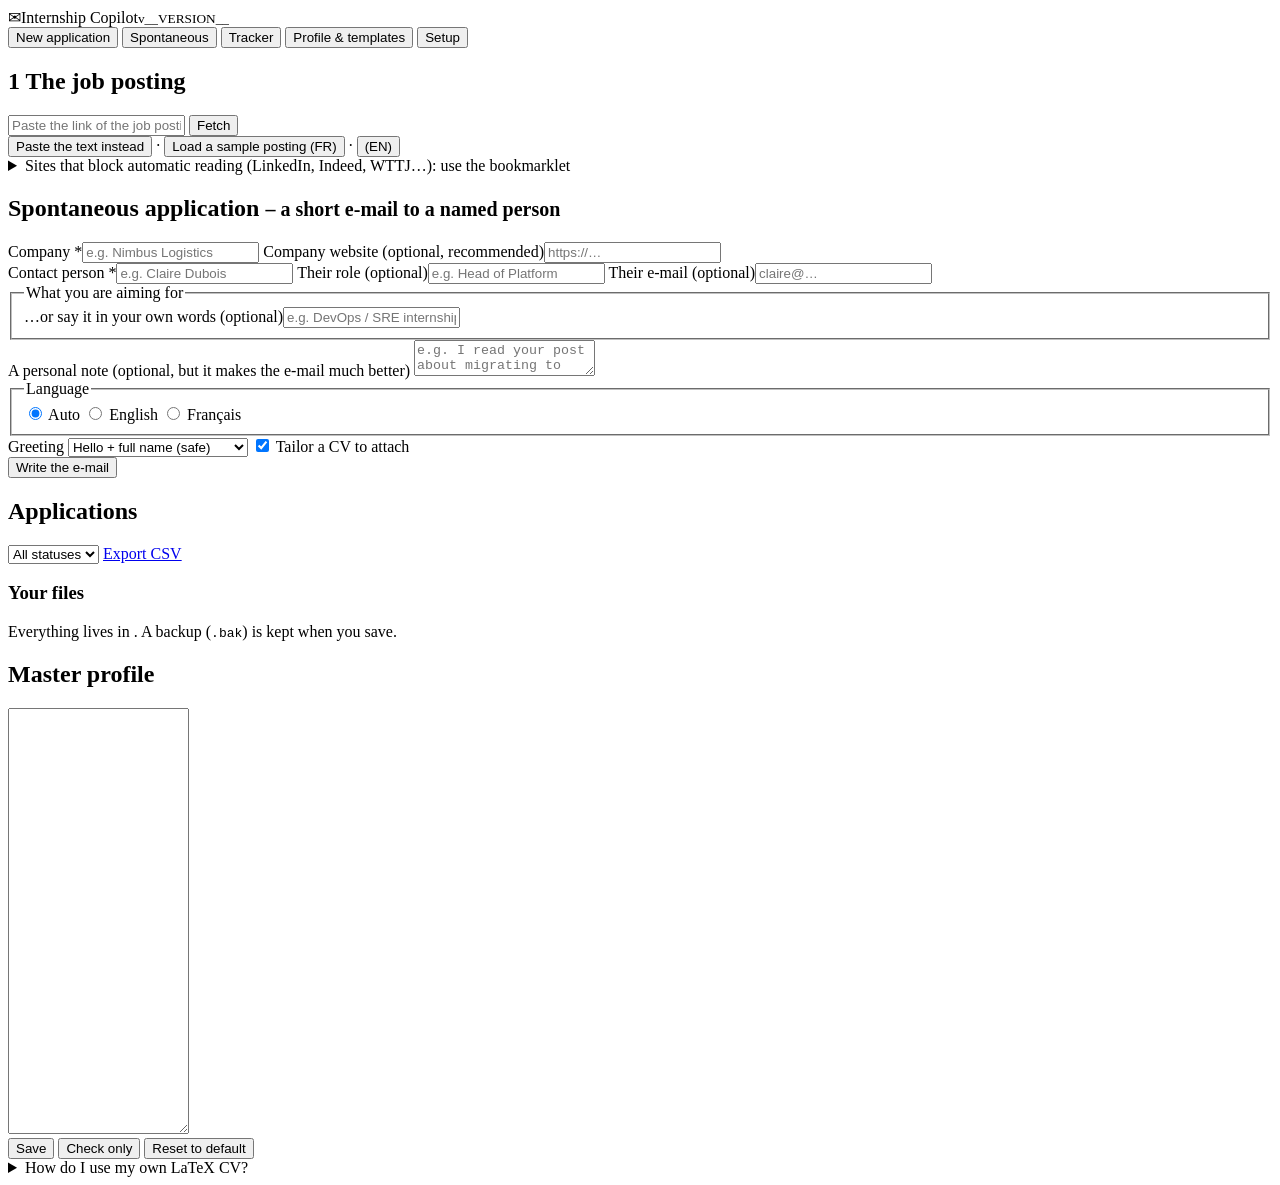
==== internship-copilot/copilot/static/index.html @ d476e4db "first commit" ====
<!doctype html>
<html lang="en">
<head>
<meta charset="utf-8">
<meta name="viewport" content="width=device-width, initial-scale=1">
<title>Internship Copilot</title>
<link rel="stylesheet" href="/static/app.css?v=__VERSION__">
</head>
<body>
<div id="demo-banner" class="banner demo" hidden>
  <strong>Demo mode</strong> – no AI model is used: paragraphs are templated placeholders so you can try the interface.
  Real letters need Ollama (see the <a href="#" data-goto="setup">Setup</a> tab).
</div>

<header class="top">
  <div class="brand"><span class="logo" aria-hidden="true">✉</span><span>Internship Copilot</span><small>v__VERSION__</small></div>
  <nav id="tabs" aria-label="Sections">
    <button data-tab="new" class="active">New application</button>
    <button data-tab="spont">Spontaneous</button>
    <button data-tab="tracker">Tracker <span id="due-badge" class="badge" hidden></span></button>
    <button data-tab="profile">Profile &amp; templates</button>
    <button data-tab="setup">Setup</button>
  </nav>
  <div id="pills" class="pills" aria-live="polite"></div>
</header>

<main>
  <div id="global-warnings"></div>

  <!-- ====================================================== NEW APPLICATION -->
  <section id="tab-new" class="tab active">
    <div class="card">
      <h2><span class="step">1</span> The job posting</h2>
      <form id="fetch-form" class="row">
        <input id="job-url" type="url" placeholder="Paste the link of the job posting (LinkedIn, WelcomeToTheJungle, Indeed, company site…)" autocomplete="off">
        <button class="primary" id="btn-fetch" type="submit">Fetch</button>
      </form>
      <div class="row tight muted small">
        <button type="button" class="link" id="btn-toggle-paste">Paste the text instead</button> ·
        <button type="button" class="link" id="btn-sample-fr">Load a sample posting (FR)</button> ·
        <button type="button" class="link" id="btn-sample-en">(EN)</button>
      </div>
      <div id="fetch-error" class="notice error" hidden></div>
      <div id="paste-box" hidden>
        <p class="muted small">Open the posting in your browser, select the description (or the whole page) and paste it here. This always works, even on sites that block automatic reading.</p>
        <div class="grid2">
          <label>Job title (optional)<input id="paste-title" type="text"></label>
          <label>Company (optional)<input id="paste-company" type="text"></label>
        </div>
        <textarea id="paste-text" rows="8" placeholder="Paste the job description here…"></textarea>
        <div class="row"><button class="primary" id="btn-use-paste">Use this text</button></div>
      </div>
      <details class="bookmarklet">
        <summary>Sites that block automatic reading (LinkedIn, Indeed, WTTJ…): use the bookmarklet</summary>
        <p class="small">Drag this button to your bookmarks bar. Then, on any job page, click it: the page text opens here, ready to use. Nothing is sent anywhere except to this local app.</p>
        <p><a id="bookmarklet" class="bm" href="#">➜ Send to Copilot</a> <span class="muted small">(drag me to the bookmarks bar; if you select the job description first, only the selection is sent)</span></p>
      </details>
    </div>

    <div id="job-preview" class="card" hidden>
      <h2><span class="step">2</span> What was found <small class="muted" id="job-source"></small></h2>
      <div class="grid3">
        <label>Job title<input id="job-title" type="text"></label>
        <label>Company<input id="job-company" type="text"></label>
        <label>Posting language
          <select id="job-lang"><option value="unknown">auto-detect</option><option value="fr">Français</option><option value="en">English</option><option value="de">Deutsch</option></select>
        </label>
      </div>
      <div id="fit-list" class="fit-list"></div>
      <details>
        <summary>Job text used for the letter (<span id="job-chars">0</span> characters, editable)</summary>
        <textarea id="job-desc" rows="12"></textarea>
      </details>
    </div>

    <div id="gen-card" class="card" hidden>
      <h2><span class="step">3</span> The letter</h2>
      <div class="grid2">
        <fieldset>
          <legend>Language</legend>
          <label class="inline"><input type="radio" name="lang" value="auto" checked> Auto (same as the posting)</label>
          <label class="inline"><input type="radio" name="lang" value="en"> English</label>
          <label class="inline"><input type="radio" name="lang" value="fr"> Français</label>
        </fieldset>
        <div>
          <label>Form &amp; general content
            <select id="bp-select"></select>
          </label>
          <div id="bp-summary" class="bp-summary"></div>
          <button type="button" class="link small" id="bp-edit">Edit this form</button>
        </div>
      </div>
      <div class="grid3">
        <label>Recipient name (optional)<input id="contact-name" type="text" placeholder="e.g. Claire Dubois"></label>
        <label>Recipient role (optional)<input id="contact-role" type="text" placeholder="e.g. Engineering Manager"></label>
        <label>Greeting
          <select id="greeting"><option value="auto">Hello + full name (safe)</option><option value="ms">Ms. / Madame + last name</option><option value="mr">Mr. / Monsieur + last name</option><option value="first">First name only</option></select>
        </label>
      </div>
      <label>Anything specific you want the letter to say? (optional)
        <textarea id="note" rows="2" placeholder="e.g. I used their open-source tool X during my project; I met a recruiter at a career fair…  (written in any language; the model adapts it)"></textarea>
      </label>
      <div class="grid2">
        <label>Company website (optional: used to find facts)<input id="company-url" type="url" placeholder="https://…"></label>
        <label class="inline check"><input type="checkbox" id="with-cv" checked> Also tailor my CV for this job</label>
      </div>
      <details>
        <summary>Advanced</summary>
        <label>Model <select id="model-select"></select></label>
      </details>
      <div class="row"><button class="primary big" id="btn-generate">Generate letter &amp; CV</button><span id="gen-hint" class="muted small"></span></div>
    </div>

    <div id="progress-card" class="card" hidden></div>
  </section>

  <!-- ====================================================== SPONTANEOUS -->
  <section id="tab-spont" class="tab">
    <div class="card">
      <h2>Spontaneous application <small class="muted">– a short e-mail to a named person</small></h2>
      <div class="grid2">
        <label>Company *<input id="sp-company" type="text" placeholder="e.g. Nimbus Logistics"></label>
        <label>Company website (optional, recommended)<input id="sp-url" type="url" placeholder="https://…"></label>
      </div>
      <div class="grid3">
        <label>Contact person *<input id="sp-contact" type="text" placeholder="e.g. Claire Dubois"></label>
        <label>Their role (optional)<input id="sp-role" type="text" placeholder="e.g. Head of Platform"></label>
        <label>Their e-mail (optional)<input id="sp-email" type="email" placeholder="claire@…"></label>
      </div>
      <fieldset>
        <legend>What you are aiming for</legend>
        <div id="sp-domains" class="chips"></div>
        <label>…or say it in your own words (optional)<input id="sp-focus" type="text" placeholder="e.g. DevOps / SRE internship"></label>
      </fieldset>
      <label>A personal note (optional, but it makes the e-mail much better)
        <textarea id="sp-note" rows="2" placeholder="e.g. I read your post about migrating to Kubernetes; we met at DevOpsDays…"></textarea>
      </label>
      <div class="grid3">
        <fieldset>
          <legend>Language</legend>
          <label class="inline"><input type="radio" name="sp-lang" value="auto" checked> Auto</label>
          <label class="inline"><input type="radio" name="sp-lang" value="en"> English</label>
          <label class="inline"><input type="radio" name="sp-lang" value="fr"> Français</label>
        </fieldset>
        <label>Greeting
          <select id="sp-greeting"><option value="auto">Hello + full name (safe)</option><option value="ms">Ms. / Madame + last name</option><option value="mr">Mr. / Monsieur + last name</option><option value="first">First name only</option></select>
        </label>
        <label class="inline check"><input type="checkbox" id="sp-cv" checked> Tailor a CV to attach</label>
      </div>
      <label id="sp-bp-wrap" hidden>Form of the e-mail <select id="sp-bp"></select></label>
      <div class="row"><button class="primary big" id="btn-sp-generate">Write the e-mail</button><span class="muted small" id="sp-hint"></span></div>
    </div>
    <div id="sp-progress" class="card" hidden></div>
  </section>

  <!-- ====================================================== TRACKER -->
  <section id="tab-tracker" class="tab">
    <div class="card">
      <div class="row between">
        <h2>Applications</h2>
        <div class="row">
          <select id="tr-filter"><option value="">All statuses</option></select>
          <a class="btn" href="/api/applications.csv" download>Export CSV</a>
        </div>
      </div>
      <div id="due-box"></div>
      <div id="tracker-table"></div>
    </div>
  </section>

  <!-- ====================================================== PROFILE & TEMPLATES -->
  <section id="tab-profile" class="tab">
    <div class="split">
      <aside class="card files">
        <h3>Your files</h3>
        <div id="file-list"></div>
        <p class="muted small">Everything lives in <code id="data-dir"></code>. A backup (<code>.bak</code>) is kept when you save.</p>
      </aside>
      <div class="card editor">
        <div class="row between"><h2 id="ed-title">Master profile</h2><span id="ed-state" class="muted small"></span></div>
        <p id="ed-help" class="muted small"></p>
        <div id="ed-msgs"></div>
        <textarea id="ed-text" class="code" spellcheck="false" rows="28"></textarea>
        <div class="row">
          <button class="primary" id="ed-save">Save</button>
          <button id="ed-validate">Check only</button>
          <button id="ed-reset" class="danger-outline">Reset to default</button>
          <button id="ed-duplicate" hidden>Duplicate as a new form…</button>
          <span class="spacer"></span>
          <span id="ed-cv-tools" hidden>
            <button id="ed-build-en">Build test CV (EN)</button>
            <button id="ed-build-fr">Build test CV (FR)</button>
          </span>
        </div>
        <div id="ed-preview" hidden></div>
        <details class="howto">
          <summary>How do I use my own LaTeX CV?</summary>
          <ol class="small">
            <li>Open the <b>CV template</b> and replace everything <i>before</i> <code>\begin{document}</code> with your own preamble (packages, colours, macros).</li>
            <li>Replace the static content with the loops already there: <code>\BLOCK{ for p in projects }</code> … <code>\BLOCK{ endfor }</code>, printing values with <code>\VAR{p.name}</code> (auto-escaped for LaTeX).</li>
            <li>Click <b>Check only</b> (catches typos in variable names) then <b>Build test CV</b> to see the PDF. Your own macros such as <code>\resumeItem</code> work: just call them with <code>\VAR{…}</code> values.</li>
            <li>Put every fact (projects, bullets, tools) in the <b>Master profile</b>. The tailored CV only <i>selects and reorders</i> what is there: it never invents anything.</li>
          </ol>
        </details>
      </div>
    </div>
  </section>

  <!-- ====================================================== SETUP -->
  <section id="tab-setup" class="tab">
    <div id="setup-body"></div>
  </section>

  <!-- ====================================================== APPLICATION WORKSPACE -->
  <section id="tab-app" class="tab">
    <div id="app-body"></div>
  </section>
</main>

<div id="toast" role="status" aria-live="polite"></div>
<script src="/static/app.js?v=__VERSION__"></script>
</body>
</html>
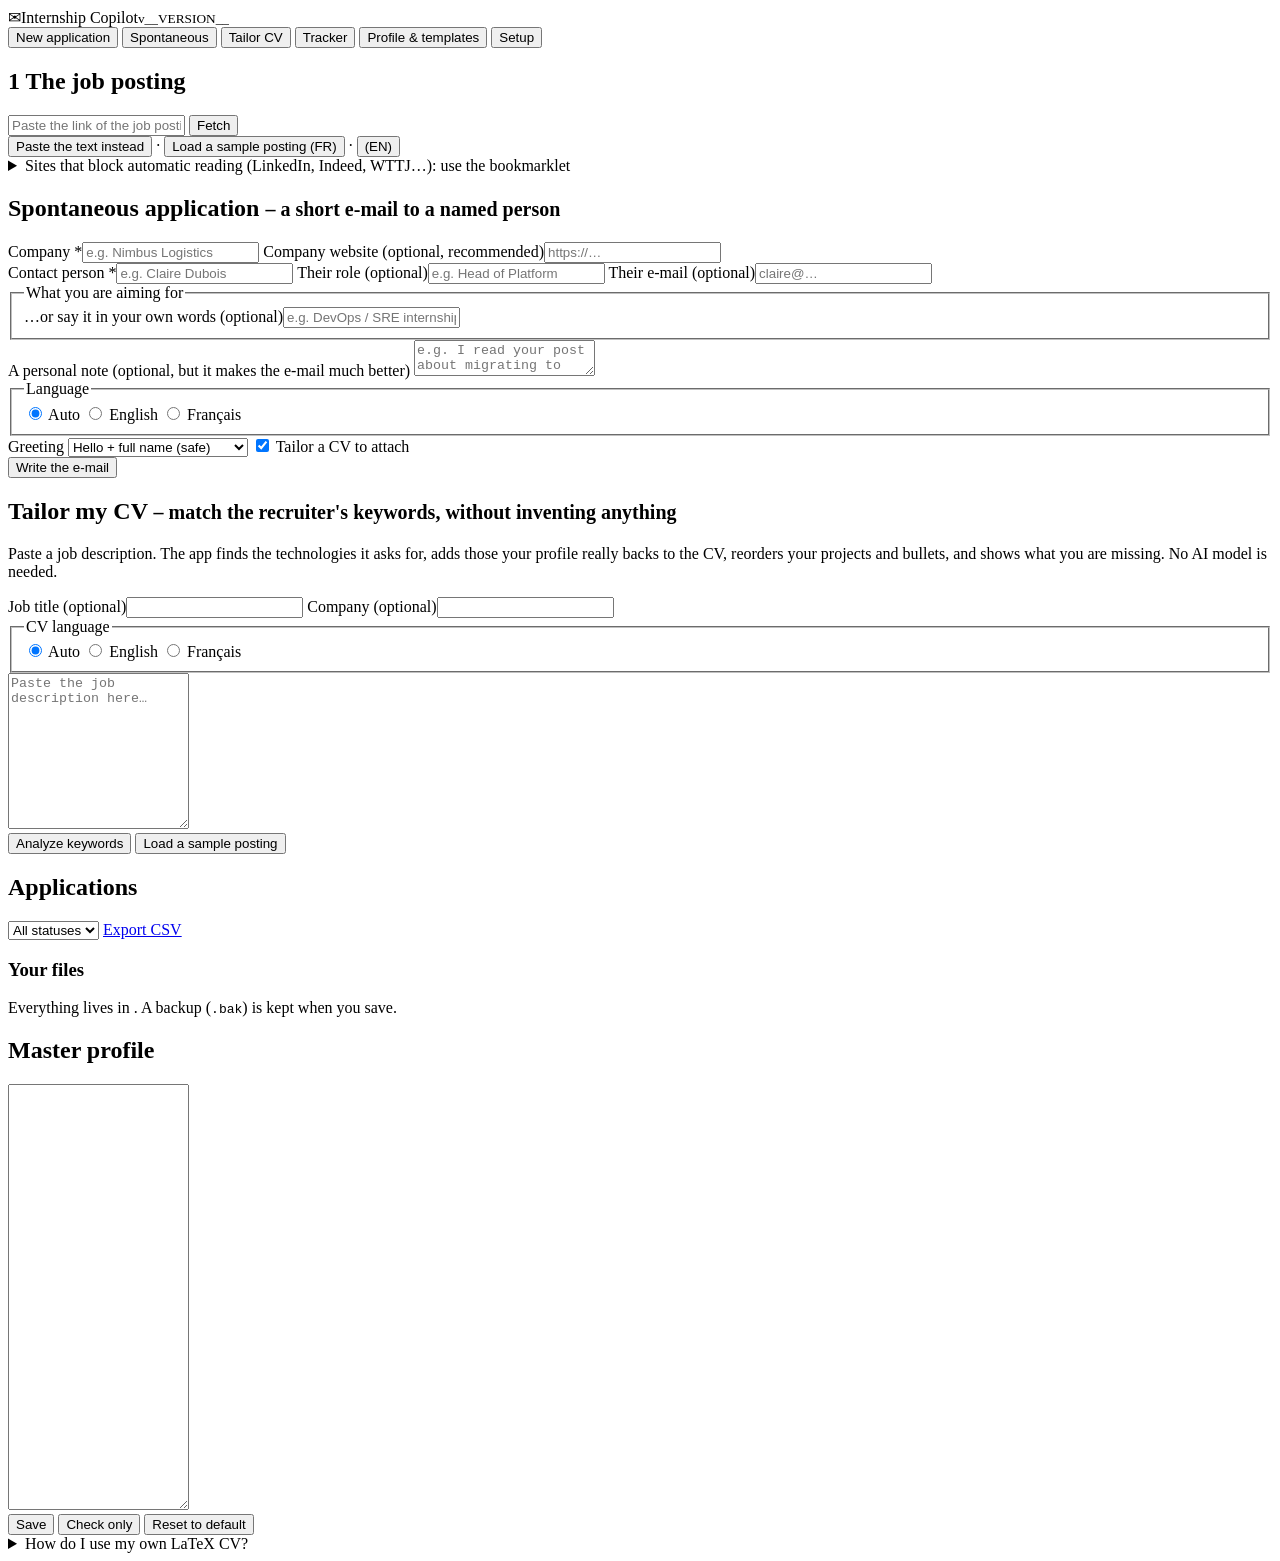
==== commit 3c9231bd: "Add Tailor CV tab: match a pasted job description's keywords Deterministic keyword analysis against " ====
--- a/internship-copilot/copilot/static/index.html
+++ b/internship-copilot/copilot/static/index.html
@@ -17,6 +17,7 @@
   <nav id="tabs" aria-label="Sections">
     <button data-tab="new" class="active">New application</button>
     <button data-tab="spont">Spontaneous</button>
+    <button data-tab="tailor">Tailor CV</button>
     <button data-tab="tracker">Tracker <span id="due-badge" class="badge" hidden></span></button>
     <button data-tab="profile">Profile &amp; templates</button>
     <button data-tab="setup">Setup</button>
@@ -151,6 +152,29 @@
       <div class="row"><button class="primary big" id="btn-sp-generate">Write the e-mail</button><span class="muted small" id="sp-hint"></span></div>
     </div>
     <div id="sp-progress" class="card" hidden></div>
+  </section>
+
+  <!-- ====================================================== TAILOR CV -->
+  <section id="tab-tailor" class="tab">
+    <div class="card">
+      <h2>Tailor my CV <small class="muted">– match the recruiter's keywords, without inventing anything</small></h2>
+      <p class="muted small">Paste a job description. The app finds the technologies it asks for, adds those your profile really backs to the CV, reorders your projects and bullets, and shows what you are missing. No AI model is needed.</p>
+      <div class="grid3">
+        <label>Job title (optional)<input id="tl-title" type="text"></label>
+        <label>Company (optional)<input id="tl-company" type="text"></label>
+        <fieldset>
+          <legend>CV language</legend>
+          <label class="inline"><input type="radio" name="tl-lang" value="auto" checked> Auto</label>
+          <label class="inline"><input type="radio" name="tl-lang" value="en"> English</label>
+          <label class="inline"><input type="radio" name="tl-lang" value="fr"> Français</label>
+        </fieldset>
+      </div>
+      <textarea id="tl-text" rows="10" placeholder="Paste the job description here…"></textarea>
+      <div class="row"><button class="primary big" id="btn-tl-analyze">Analyze keywords</button>
+        <button type="button" class="link" id="btn-tl-sample">Load a sample posting</button></div>
+      <div id="tl-error" class="notice error" hidden></div>
+    </div>
+    <div id="tl-report" class="card" hidden></div>
   </section>
 
   <!-- ====================================================== TRACKER -->
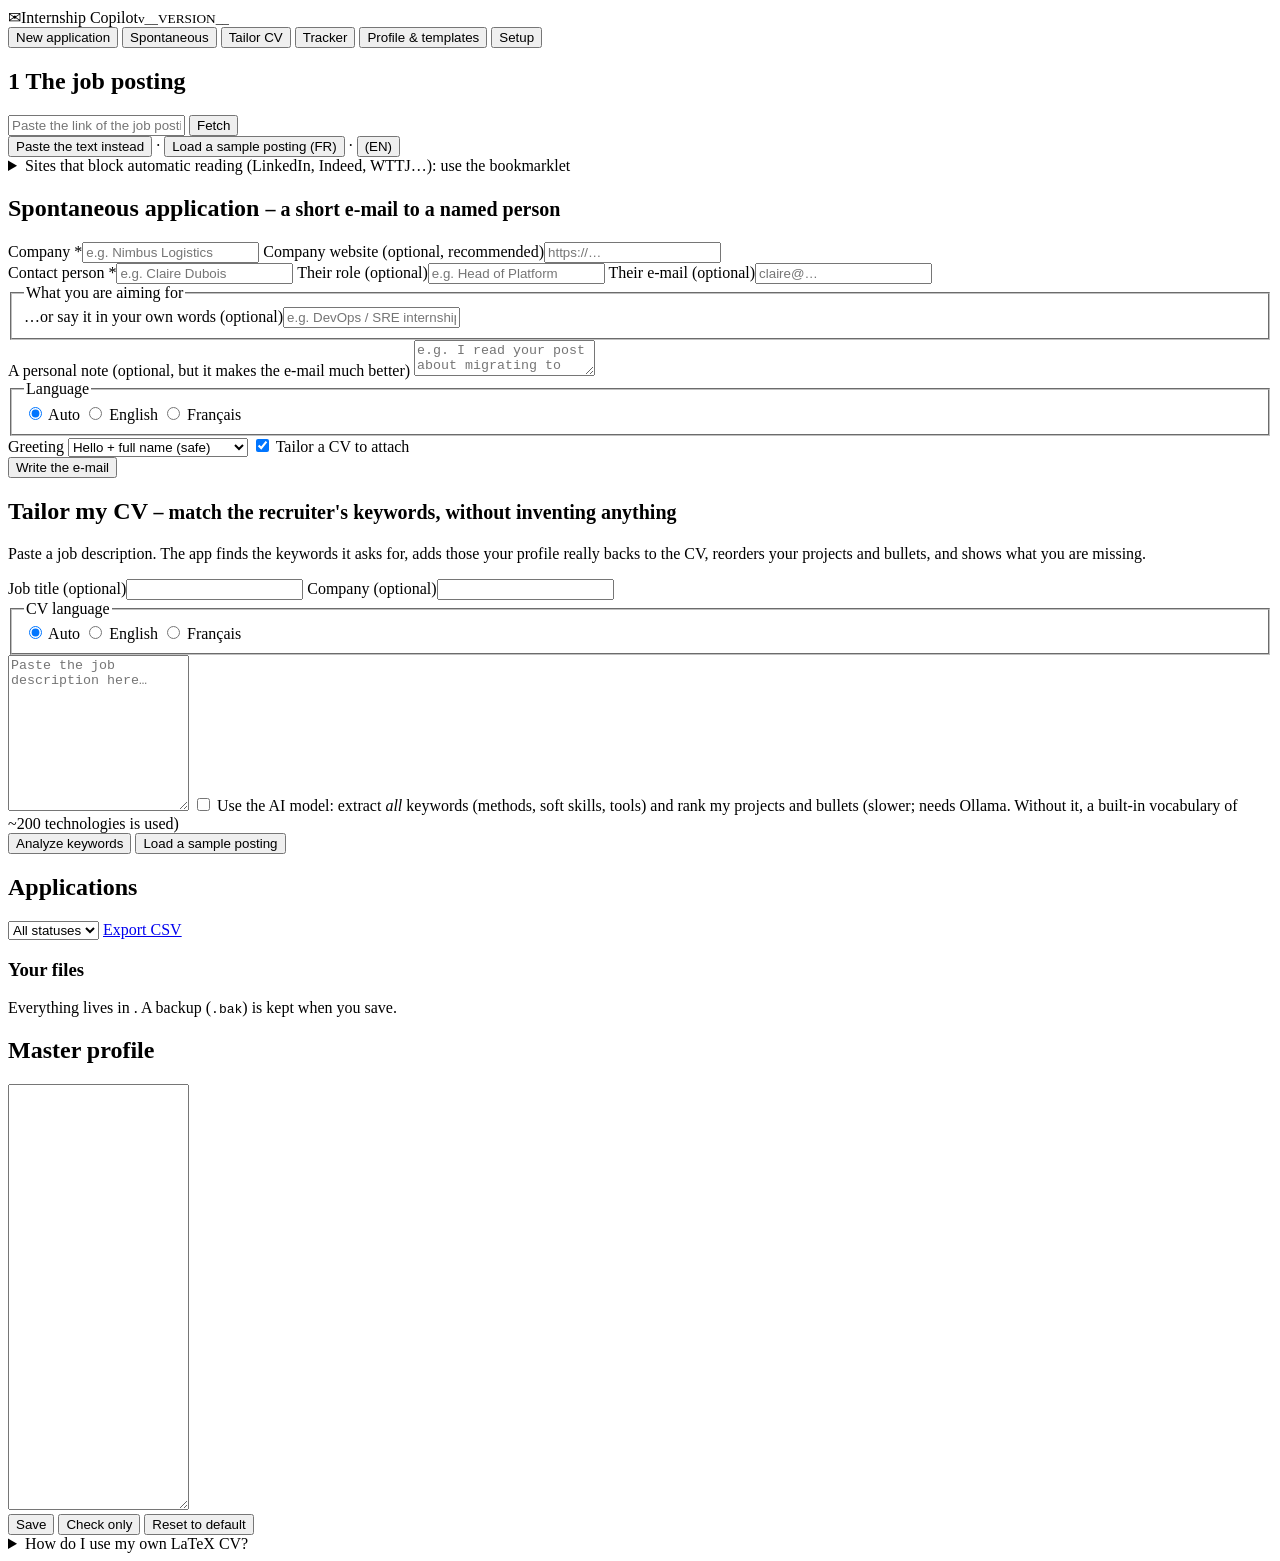
==== commit 8e97c68e: "Tailor CV: optional AI keyword extraction and CV ranking The local model extracts all keywords from " ====
--- a/internship-copilot/copilot/static/index.html
+++ b/internship-copilot/copilot/static/index.html
@@ -158,7 +158,7 @@
   <section id="tab-tailor" class="tab">
     <div class="card">
       <h2>Tailor my CV <small class="muted">– match the recruiter's keywords, without inventing anything</small></h2>
-      <p class="muted small">Paste a job description. The app finds the technologies it asks for, adds those your profile really backs to the CV, reorders your projects and bullets, and shows what you are missing. No AI model is needed.</p>
+      <p class="muted small">Paste a job description. The app finds the keywords it asks for, adds those your profile really backs to the CV, reorders your projects and bullets, and shows what you are missing.</p>
       <div class="grid3">
         <label>Job title (optional)<input id="tl-title" type="text"></label>
         <label>Company (optional)<input id="tl-company" type="text"></label>
@@ -170,10 +170,12 @@
         </fieldset>
       </div>
       <textarea id="tl-text" rows="10" placeholder="Paste the job description here…"></textarea>
+      <label class="inline check"><input type="checkbox" id="tl-ai"> Use the AI model: extract <i>all</i> keywords (methods, soft skills, tools) and rank my projects and bullets <span class="muted small">(slower; needs Ollama. Without it, a built-in vocabulary of ~200 technologies is used)</span></label>
       <div class="row"><button class="primary big" id="btn-tl-analyze">Analyze keywords</button>
         <button type="button" class="link" id="btn-tl-sample">Load a sample posting</button></div>
       <div id="tl-error" class="notice error" hidden></div>
     </div>
+    <div id="tl-progress" class="card" hidden></div>
     <div id="tl-report" class="card" hidden></div>
   </section>
 
